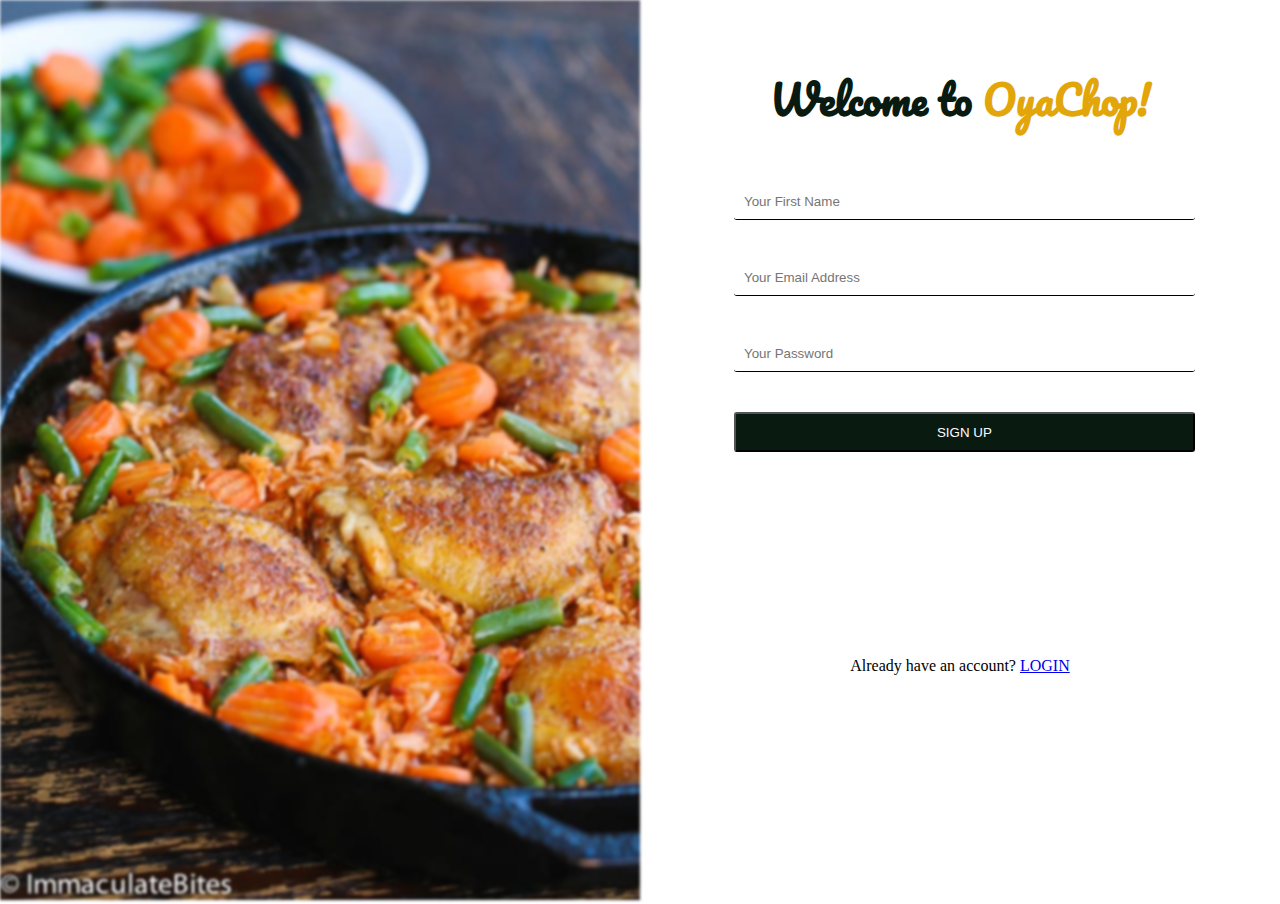
==== index.html @ 204e1f09 "first commit" ====
<!DOCTYPE html>
<html lang="en">
<head>
    <meta charset="UTF-8">
    <meta http-equiv="X-UA-Compatible" content="IE=edge">
    <meta name="viewport" content="width=device-width, initial-scale=1.0">
    <link href="https://fonts.googleapis.com/css2?family=Pacifico&display=swap" rel="stylesheet">
    <link rel="stylesheet" href="styles.css">
    <title>Document</title>
</head>
<body>
    <div class="wrapper">

        <div class="container">
            <img src="jellof.jpg">
        </div>
        <div class="text-wrapper">
            <h1>Welcome to <span class="yellow">OyaChop!</span></h1>
         <form>
            <input type="text" name="name" id="firstname" placeholder="Your First Name"><br/>
            <input type="email" name="email" id="email" placeholder="Your Email Address"><br/>
            <input type="password" name="password" id="password" placeholder="Your Password"><br/>
            <button>SIGN UP</button>
         </form>
         <p>Already have an account? <a href=" https://testbook.com/">LOGIN</a></p>
        </div> 
    </div>
</body>
</html>
---- styles.css ----
* {
    margin: 0;
    padding: 0;
    box-sizing: border-box;
}

input {
    padding: 10px;
    margin: 20px 30px;
    width: 90%;
    border-radius: 3px;
    outline: none;
    border: 0;
    border-bottom: 1px solid black;
}

form {
    width: 100%;
    height: 60%;
    margin: 30px auto;

}
.wrapper {
    width: 100%;
    height: 100vh;
    display: flex;
    align-items: center;
}

button {
    height: 40px;
    color: white;
    background-color:rgb(9, 27, 17);
    margin: 20px 30px;
    width: 90%;
    border-radius: 3px;
}
.text-wrapper {
    width: 50%;
    height: 100%;
    padding: 5%;
}

h1 {
    color: rgb(9, 27, 17);
    text-align: center;
    font-family: 'Pacifico', cursive;
    font-size: 40px;
}
.yellow {
    color: rgb(227, 166, 10);
}

p {
    text-align: center;
}
.container {
    position: relative;
    height: 100%;
    width: 50%;
    border-radius: 4px;
}
.container img {
    height: 100%;
    width: 100%;
    filter: blur(1.5px);
    
}
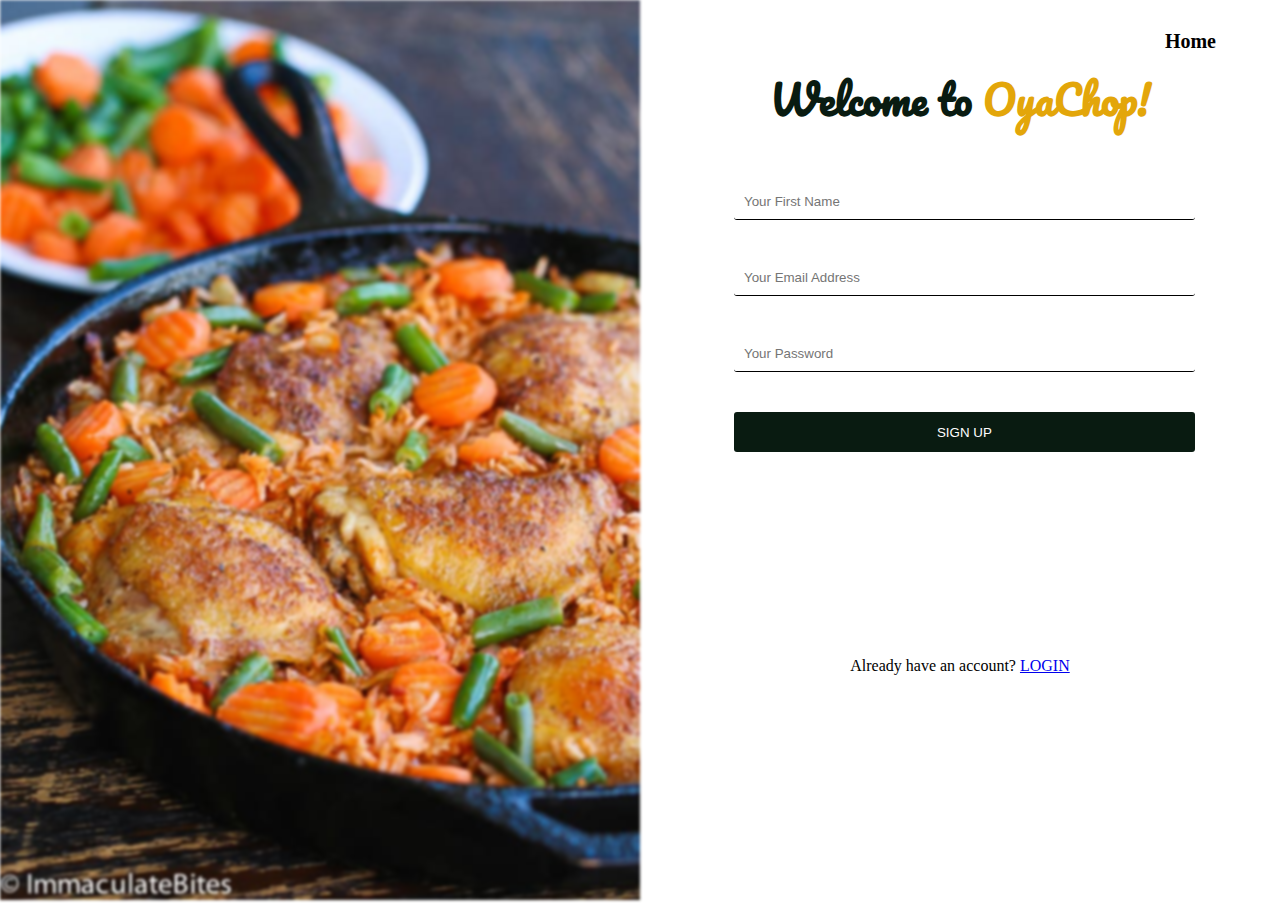
==== commit 80de4c7d: "second commit" ====
--- a/index.html
+++ b/index.html
@@ -15,7 +15,8 @@
             <img src="jellof.jpg">
         </div>
         <div class="text-wrapper">
-            <h1>Welcome to <span class="yellow">OyaChop!</span></h1>
+            <h1 class="homelink"><a>Home</a></h1>
+            <h1 class="header">Welcome to <span class="yellow">OyaChop!</span></h1>
          <form>
             <input type="text" name="name" id="firstname" placeholder="Your First Name"><br/>
             <input type="email" name="email" id="email" placeholder="Your Email Address"><br/>
--- a/styles.css
+++ b/styles.css
@@ -12,6 +12,10 @@
     outline: none;
     border: 0;
     border-bottom: 1px solid black;
+}
+
+input:hover {
+    border: 1px solid yellow;
 }
 
 form {
@@ -33,15 +37,32 @@
     background-color:rgb(9, 27, 17);
     margin: 20px 30px;
     width: 90%;
+    border: 0;
     border-radius: 3px;
 }
+
+button:hover {
+    background-color: rgb(13, 127, 13);
+    transform: scaleX(1.1);
+    transition: all ease-in-out 0.5s;
+}
+
 .text-wrapper {
     width: 50%;
     height: 100%;
     padding: 5%;
+    position: relative;
 }
 
-h1 {
+.homelink {
+    position: absolute;
+    right: 10%;
+    top: 30px;
+    font-size: 20px;
+
+}
+
+.header {
     color: rgb(9, 27, 17);
     text-align: center;
     font-family: 'Pacifico', cursive;
